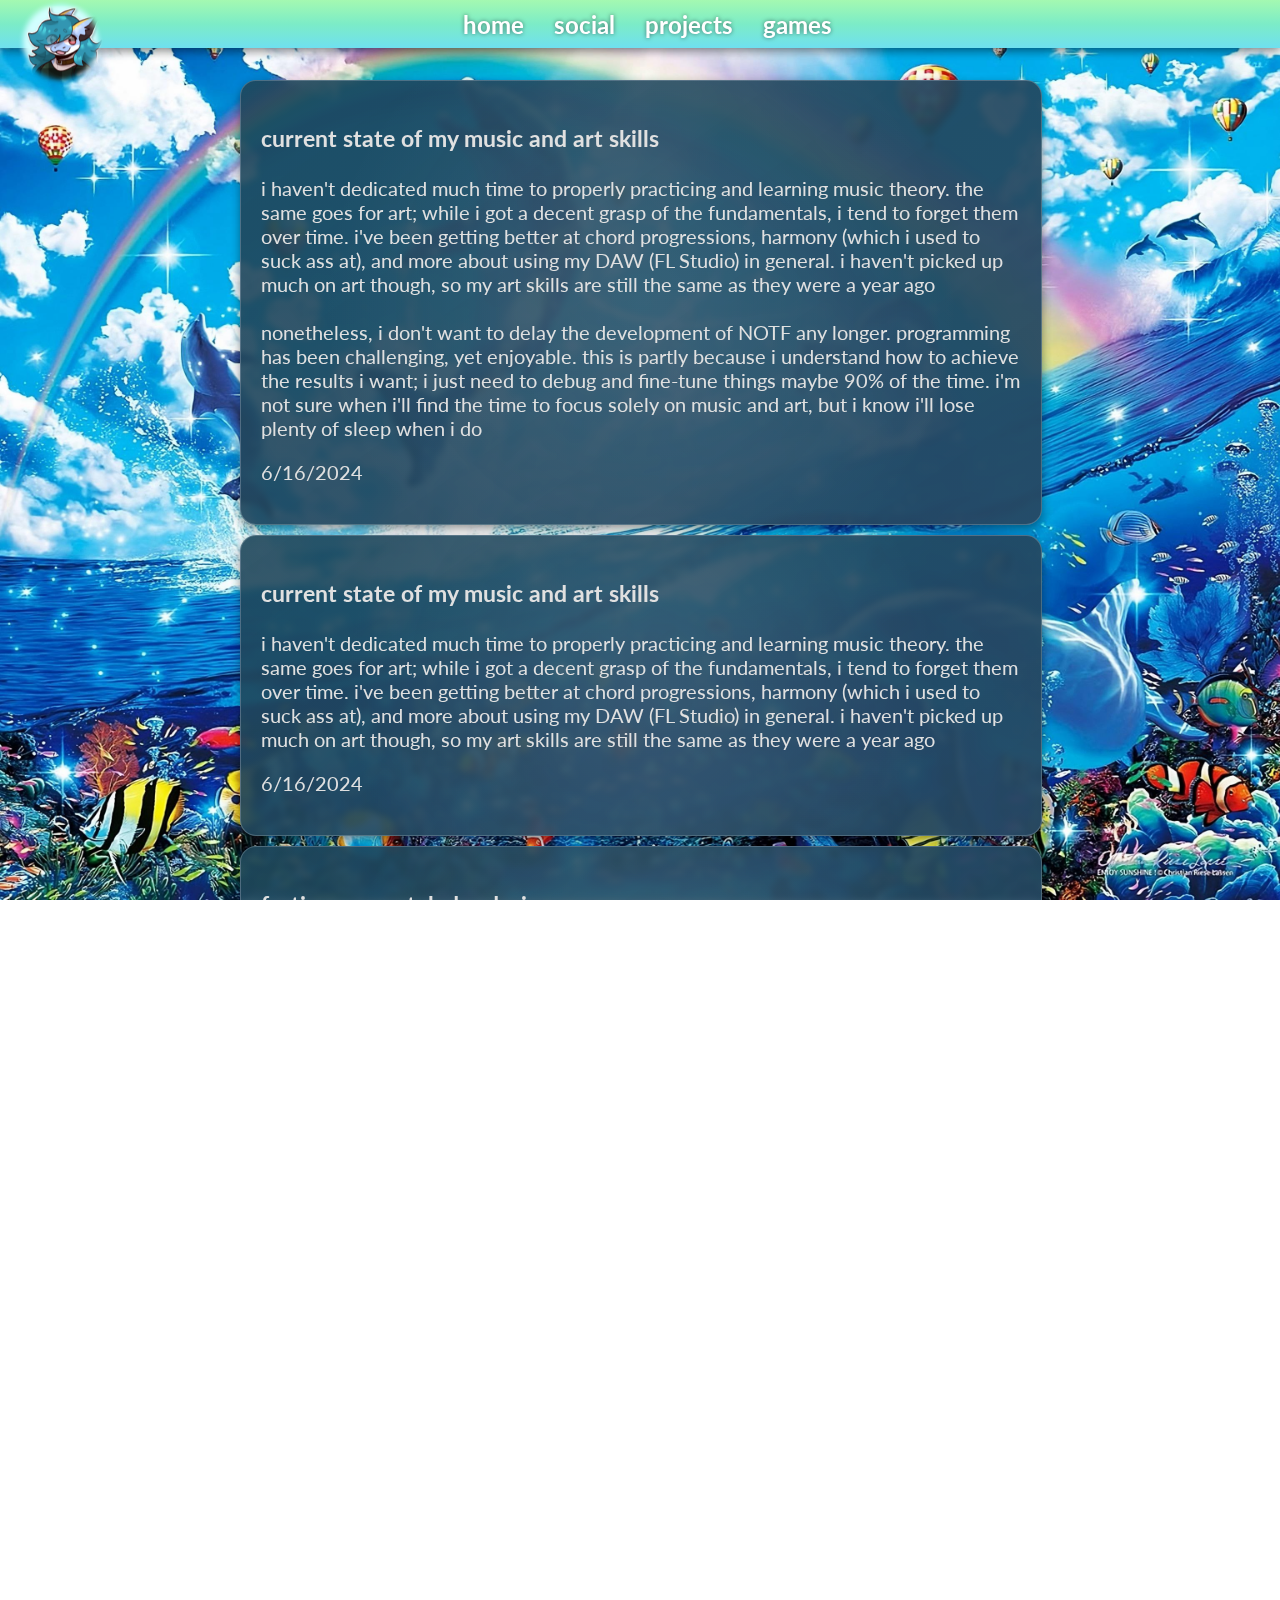
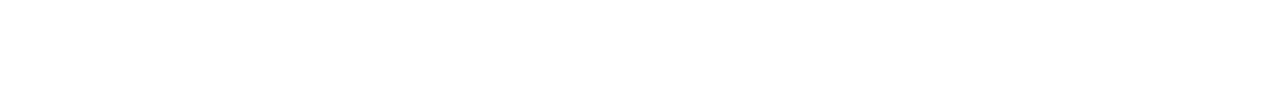
==== index.html @ 610e6c19 "frutiger aero themed update" ====
<!DOCTYPE html>
<html lang="en">
<head>
    <meta charset="UTF-8">
    <meta name="viewport" content="width=device-width, initial-scale=1.0">
    <link href="https://fonts.googleapis.com/css?family=Pacifico|Lato&display=swap" rel="stylesheet">
    <link rel="stylesheet" type="text/css" href="css/styles.css">
    <title>Blog - Dolphin Beach</title>
</head>
<body>
    <header></header>
    <div class="profile-icon">
        <img src="images/skeir_cropped.png" alt="Profile Icon">
    </div>
    <main>
        <div class="blog-posts-container">
            <div class="blog-posts">
                <!-- posts -->
                <article class="post">
                    <h3>current state of my music and art skills</h3>
                    <p>
                        i haven't dedicated much time to properly practicing and learning music theory. the same goes for art; while i got a decent grasp of the fundamentals, i tend to forget them over time. i've been getting better at chord progressions, harmony (which i used to suck ass at), and more about using my DAW (FL Studio) in general. i haven't picked up much on art though, so my art skills are still the same as they were a year ago
                    <br><br>
                        nonetheless, i don't want to delay the development of NOTF any longer. programming has been challenging, yet enjoyable. this is partly because i understand how to achieve the results i want; i just need to debug and fine-tune things maybe 90% of the time. i'm not sure when i'll find the time to focus solely on music and art, but i know i'll lose plenty of sleep when i do
                    </p>
                    <p>6/16/2024</p>
                </article>

                <article class="post">
                    <h3>current state of my music and art skills</h3>
                    <p>
                        i haven't dedicated much time to properly practicing and learning music theory. the same goes for art; while i got a decent grasp of the fundamentals, i tend to forget them over time. i've been getting better at chord progressions, harmony (which i used to suck ass at), and more about using my DAW (FL Studio) in general. i haven't picked up much on art though, so my art skills are still the same as they were a year ago
                    </p>
                    <p>6/16/2024</p>
                </article>
                
                <article class="post">
                    <h3>frutiger aero styled redesign</h3>
                    <p>
                        i absolutely adore and love the frutiger aero style, not just for nostalgia, but also because it just makes me focus on the content more. like the site theme? probably not, most people actually dislike the aero aesthetic, and that's perfectly fine. i'm actually planning on creating a small frutiger aero themed bar for VRChat. beautiful lighting included :3
                    </p>
                    <p>6/16/2024</p>
                </article>

                <article class="post">
                    <h3>youtube channel</h3>
                    <p>once most of my side projects as well as NOTF is out of the way i'll start posting a few things to youtube every now and then. this includes music, random dev blogs, helpful godot related advice, and more</p>
                    <p>6/15/2024</p>
                </article>

                <article class="post">
                    <h3>first post</h3>
                    <p>this is the first post of the entire page, i'll probably forget about it years from now :o) there isn't too much to learn here so there's no point in an about page. i'll eventually add one if i have anything interesting worth sharing</p>
                    <p>6/15/2024</p>
                </article>

            </div>
        </div>
    </main>
    <footer></footer>
    <script src="js/loadComponents.js"></script>
</body>
</html>
---- css/styles.css ----
/* General styling */
body, html {
    height: 100%;
    margin: 0;
    padding: 0;
    font-family: 'Frutiger', 'Lato', sans-serif;
    overflow-x: hidden;
    background: #000000;
    background: url('../images/site_wallpaper.jpg') no-repeat center center fixed;
    background-size: cover;
    display: flex;
    flex-direction: column;
}

body {
    display: flex;
    flex-direction: column;
}

header {
    display: flex;
    align-items: center;
    justify-content: center;
    padding: 0;
    top: 0;
    position: absolute;
    width: 100%;
    z-index: 6;
    background: linear-gradient(180deg, #a4f9b1, #7cecc7, #6fe0ef);
    box-shadow: 0 2px 10px rgba(0, 0, 0, 0.3);
    border: none;
    height: 48px;
}

a:link {
    text-decoration: none;
}

nav {
    display: flex;
    align-items: center;
    justify-content: center;
    width: 100%;
    height: 100%;
}

nav ul {
    list-style: none;
    padding: 0;
    margin: 0;
    display: flex;
    justify-content: center;
    font-size: 24px;
    z-index: 7;
    align-items: center;
}

nav ul li {
    margin: 0 15px;
}

nav ul li:last-child {
    margin-right: 0;
}

nav a {
    color: #ffffff;
    text-decoration: none;
    font-weight: bold;
    text-shadow: 0 0 4px rgba(0, 0, 0, 0.5);
}

main {
    flex: 1;
    display: flex;
    flex-direction: column;
    justify-content: flex-start;
    margin-top: 70px;
    padding: 0 20px;
    max-width: 800px;
    margin-left: auto;
    margin-right: auto;
}

/* Profile Icon */
.profile-icon {
    position: absolute;
    top: -8px;
    left: 16px;
    z-index: 7;
    width: 96px;
    height: 96px;
    display: flex;
    align-items: center;
    justify-content: center;
}

.profile-icon img {
    display: block;
    width: 100%;
    height: 100%;
    object-fit: cover;
}

/* Mobile adjustments: Hide the profile icon on small screens */
@media (max-width: 768px), (max-width: 844px) and (orientation: landscape) {
    .profile-icon {
        display: none;
    }
}

/* Social Container Styling */
.social-container {
    max-width: 1000px;
    margin: 0 auto;
    padding: 20px;
    text-align: center;
}

.social-container h2 {
    color: #a4f9b1;
    font-size: 36px;
    font-family: 'Frutiger', 'Lato', sans-serif;
    margin-bottom: 20px;
    text-shadow: 0 0 5px rgba(0, 0, 0, 0.3);
}

.social-list {
    display: grid;
    grid-template-columns: repeat(auto-fit, minmax(200px, 1fr));
    gap: 20px;
    list-style: none;
    padding: 0;
}

.social-list li {
    background: linear-gradient(145deg, rgba(30, 70, 90, 0.85), rgba(40, 80, 100, 0.85));
    border-radius: 8px;
    padding: 20px;
    text-align: center;
    transition: transform 0.2s;
    box-shadow: 0 4px 10px rgba(0, 0, 0, 0.4);
    color: #e0e0e0;
    min-height: 100px;
    display: flex;
    flex-direction: column;
    justify-content: center;
}

.social-list li:hover {
    transform: scale(1.05);
}

.social-list a {
    color: #e0e0e0;
    text-decoration: none;
    font-size: 20px;
    display: block;
}

.social-list a:hover {
    color: #0077b6;
}

.social-list i, .social-list img.custom-icon {
    font-size: 36px;
    margin-bottom: 10px;
    color: #0077b6;
}

.social-list span {
    display: block;
    margin-top: 5px;
    font-size: 16px;
    color: #e0e0e0;
}

.social-list .fa-brands,
.social-list svg {
    width: 36px;
    height: 36px;
    margin-bottom: 10px;
}

.social-list .bluesky-icon path {
    fill: #0077b6;
}

/* Blog Posts Container Styling */
.blog-posts-container {
    width: 100%;
    max-width: 800px;
    margin: 0 auto;
    padding-bottom: 20px;
}

.post {
    background: linear-gradient(145deg, rgba(30, 70, 90, 0.9), rgba(38, 72, 99, 0.95));
    color: #e0e0e0;
    margin: 10px auto;
    padding: 20px;
    border-radius: 16px;
    box-shadow: 0 4px 10px rgba(0, 0, 0, 0.4);
    font-size: 20px;
    width: calc(100% - 40px);
    max-width: 800px;
    position: relative;
    overflow: hidden;
    backdrop-filter: blur(3px);
    border: 1px solid rgba(255, 255, 255, 0.2);
}

.post::before {
    content: '';
    position: absolute;
    top: 0;
    left: 0;
    right: 0;
    bottom: 0;
    background: radial-gradient(circle, rgba(255, 255, 255, 0.1) 0%, rgba(255, 255, 255, 0) 70%);
    z-index: 0;
    pointer-events: none;
}

.post > * {
    position: relative;
    z-index: 1;
}

.blog-posts-container::-webkit-scrollbar {
    display: none;
}

.blog-posts-container {
    -ms-overflow-style: none;
    scrollbar-width: none;
}

.footer-nav {
    display: flex;
    justify-content: center;
    z-index: 5;
    margin-bottom: 10px;
}

.footer-nav a {
    color: white;
    text-decoration: none;
    font-size: 1.5em;
    margin: 0 10px;
}

/* Projects Container Styling */
.projects-container {
    max-width: 1000px;
    margin: 0 auto;
    padding: 20px;
    text-align: center;
}

.projects-container h2 {
    color: #a4f9b1;
    font-size: 36px;
    font-family: 'Frutiger', 'Lato', sans-serif;
    margin-bottom: 20px;
    text-shadow: 0 0 5px rgba(0, 0, 0, 0.3);
}

.projects-list {
    display: grid;
    grid-template-columns: repeat(auto-fit, minmax(300px, 1fr));
    gap: 20px;
    list-style: none;
    padding: 0;
    max-width: 800px;
    margin: 0 auto;
}

.project-card {
    background: linear-gradient(145deg, rgba(30, 70, 90, 0.85), rgba(40, 80, 100, 0.85));
    border-radius: 8px;
    padding: 20px;
    text-align: center;
    transition: transform 0.2s;
    box-shadow: 0 4px 10px rgba(0, 0, 0, 0.4);
    color: #e0e0e0;
    min-height: 150px;
    display: flex;
    flex-direction: column;
    justify-content: center;
}

.project-title, .project-description {
    display: block;
    margin: 0;
}

.project-title {
    font-size: 24px;
    font-weight: bold;
    margin-bottom: 10px;
    color: inherit;
}

.project-description {
    font-size: 16px;
    color: inherit;
}

.project-card a:hover .project-title,
.project-card a:hover .project-description {
    color: #0077b6;
}

.project-card:hover {
    transform: scale(1.05);
}

/* Games Container Styling */
.games-container {
    max-width: 1000px;
    margin: 0 auto;
    padding: 20px;
    text-align: center;
}

.games-container h2 {
    color: #a4f9b1;
    font-size: 36px;
    font-family: 'Frutiger', 'Lato', sans-serif;
    margin-bottom: 20px;
    text-shadow: 0 0 5px rgba(0, 0, 0, 0.3);
}

.games-list {
    display: grid;
    grid-template-columns: repeat(auto-fit, minmax(300px, 1fr));
    gap: 20px;
    list-style: none;
    padding: 0;
    max-width: 800px;
    margin: 0 auto;
}

.game-card {
    background: linear-gradient(145deg, rgba(30, 70, 90, 0.85), rgba(40, 80, 100, 0.85));
    border-radius: 8px;
    padding: 20px;
    text-align: center;
    transition: transform 0.2s;
    box-shadow: 0 4px 10px rgba(0, 0, 0, 0.4);
    color: #e0e0e0;
    display: flex;
    flex-direction: column;
    justify-content: center;
}

.game-card iframe {
    margin-bottom: 10px;
    border: none;
    border-radius: 8px;
    background: none;
}

.game-card h3 {
    margin: 0 0 10px;
}

.game-card p {
    margin: 0;
}

.game-card:hover {
    transform: scale(1.05);
}

/* Mobile adjustments */
@media (max-width: 768px) {
    nav ul {
        justify-content: center;
        font-size: 5vw;
    }

    nav ul li {
        margin: 0 10px;
    }

    main {
        margin-top: 70px;
    }

    .post {
        width: calc(100% - 40px);
        font-size: 18px;
        padding: 15px;
    }

    .social-container h2,
    .projects-container h2,
    .games-container h2 {
        font-size: 24px;
    }

    .social-list,
    .projects-list,
    .games-list {
        grid-template-columns: 1fr;
    }
}

@media (max-width: 400px) {
    nav ul {
        font-size: 18px;
    }

    .post {
        width: calc(100% - 40px);
    }

    .social-list,
    .projects-list,
    .games-list {
        grid-template-columns: 1fr;
    }
}

/* Landscape mobile adjustments */
@media (max-width: 844px) and (max-height: 400px),
       (max-width: 844px) and (orientation: landscape) {
    nav ul {
        justify-content: center;
        font-size: 4vw;
    }

    nav {
        top: 0;
    }

    main {
        margin-top: 60px;
    }

    .footer-nav {
        position: absolute;
        bottom: 10px;
        width: 100%;
    }

    body, html {
        background-size: 120%;
        background-position: center 20%;
    }
}

@media (min-width: 1024px) {
    nav ul {
        font-size: 24px;
    }

    main {
        margin-top: 70px;
    }

    .post {
        max-width: 800px;
    }

    body, html {
        background-size: cover;
        background-position: center 20%;
    }
}
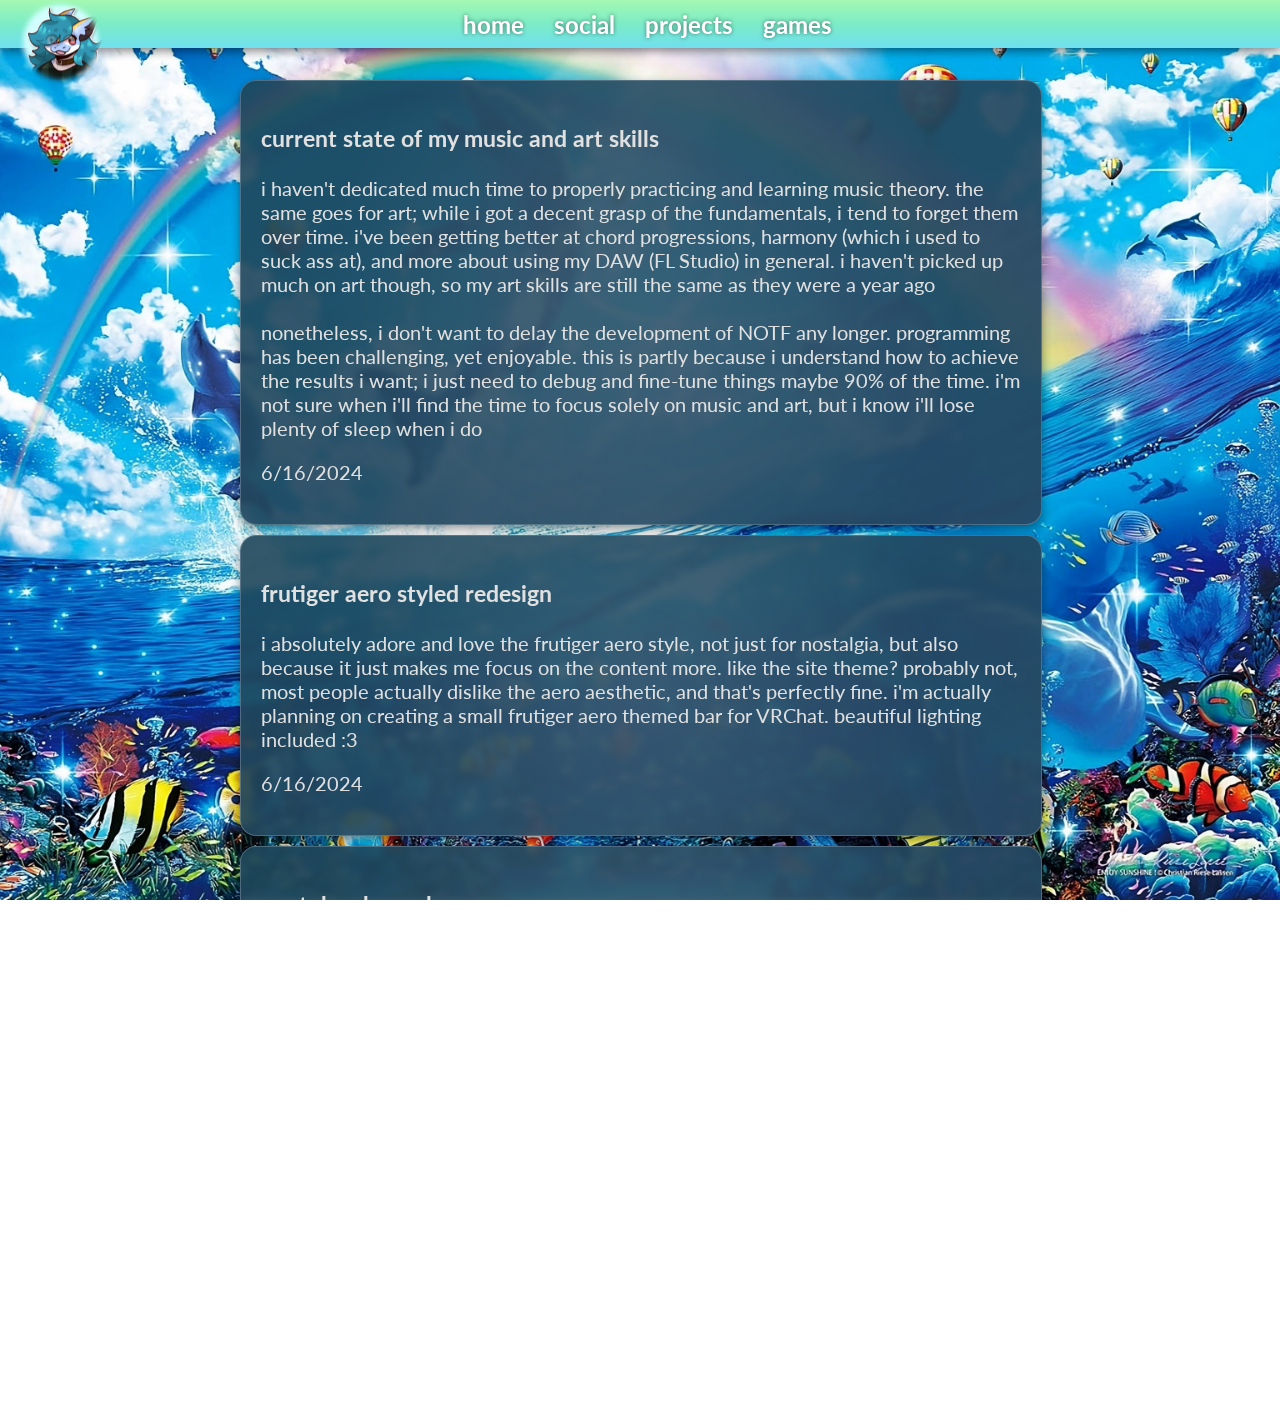
==== commit f4b3b1e4: "remove duplicates" ====
--- a/index.html
+++ b/index.html
@@ -22,14 +22,6 @@
                         i haven't dedicated much time to properly practicing and learning music theory. the same goes for art; while i got a decent grasp of the fundamentals, i tend to forget them over time. i've been getting better at chord progressions, harmony (which i used to suck ass at), and more about using my DAW (FL Studio) in general. i haven't picked up much on art though, so my art skills are still the same as they were a year ago
                     <br><br>
                         nonetheless, i don't want to delay the development of NOTF any longer. programming has been challenging, yet enjoyable. this is partly because i understand how to achieve the results i want; i just need to debug and fine-tune things maybe 90% of the time. i'm not sure when i'll find the time to focus solely on music and art, but i know i'll lose plenty of sleep when i do
-                    </p>
-                    <p>6/16/2024</p>
-                </article>
-
-                <article class="post">
-                    <h3>current state of my music and art skills</h3>
-                    <p>
-                        i haven't dedicated much time to properly practicing and learning music theory. the same goes for art; while i got a decent grasp of the fundamentals, i tend to forget them over time. i've been getting better at chord progressions, harmony (which i used to suck ass at), and more about using my DAW (FL Studio) in general. i haven't picked up much on art though, so my art skills are still the same as they were a year ago
                     </p>
                     <p>6/16/2024</p>
                 </article>
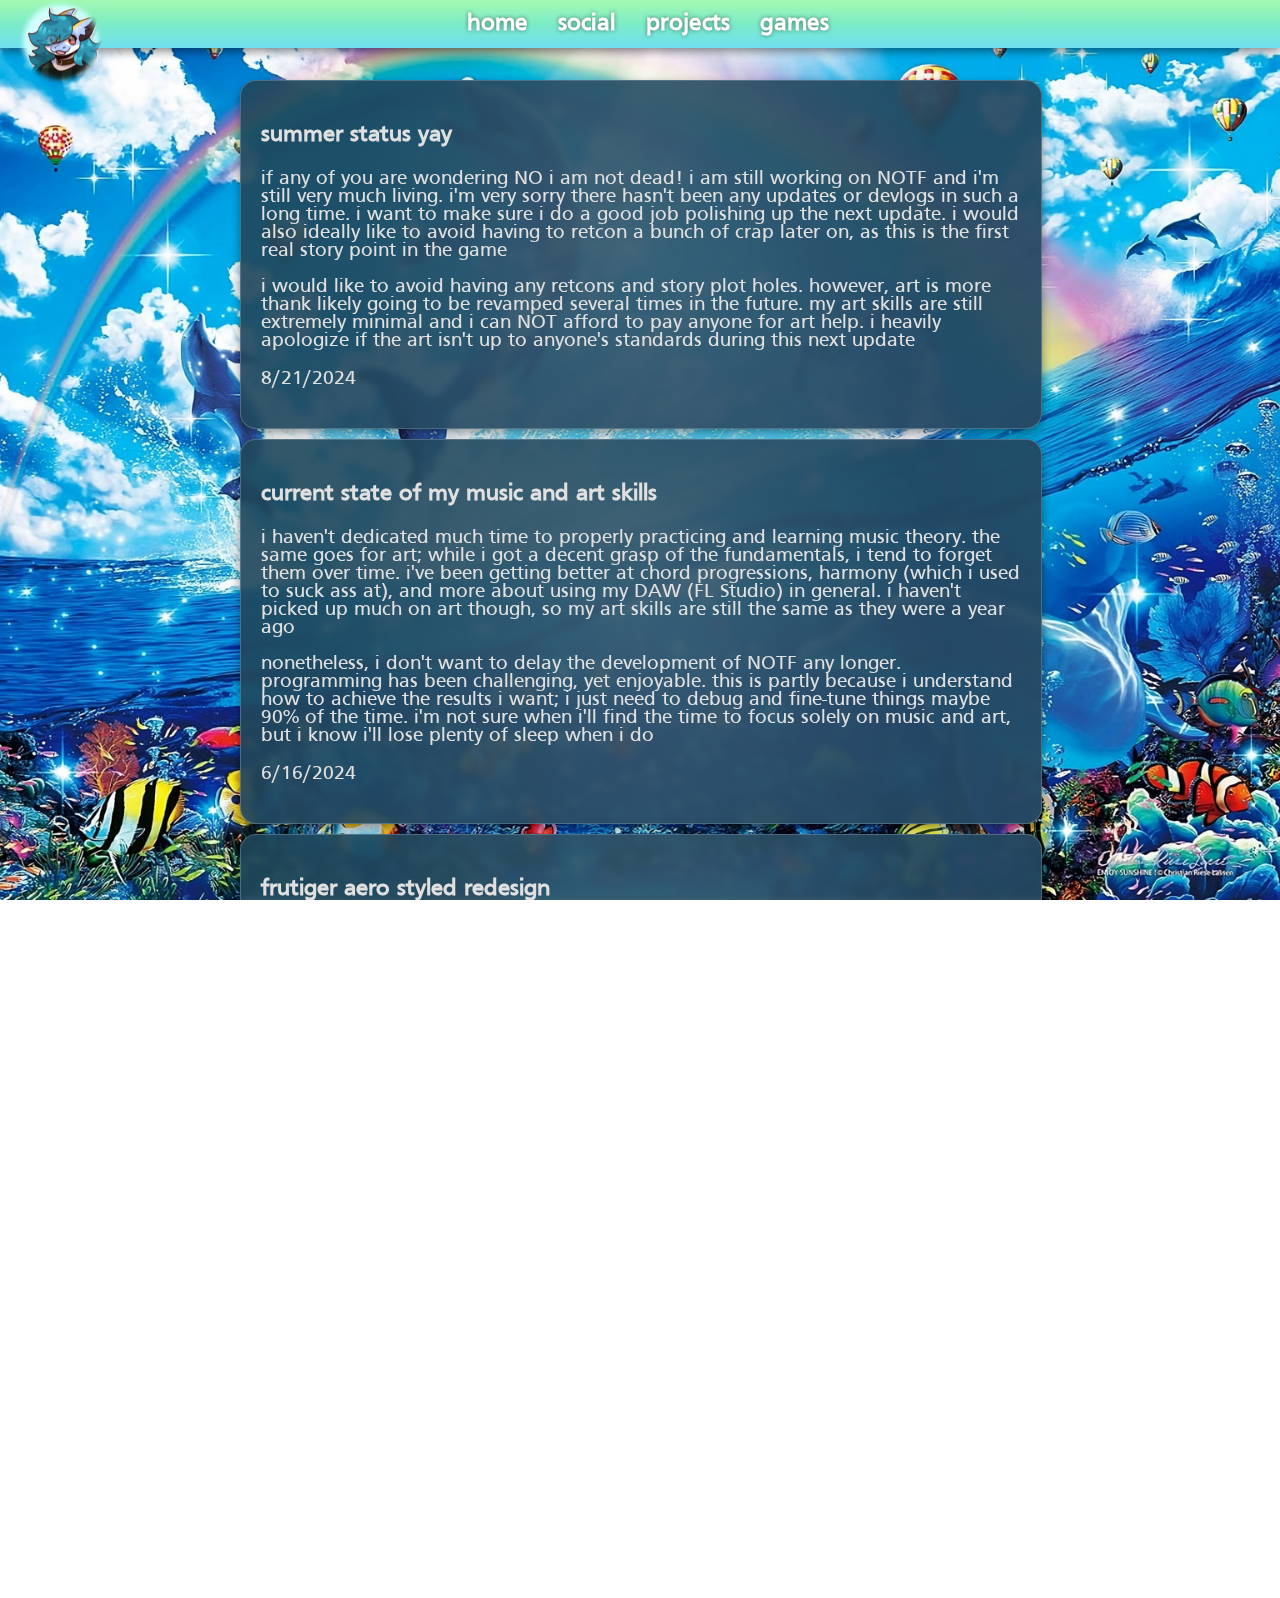
==== commit 9e852578: "new august update" ====
--- a/index.html
+++ b/index.html
@@ -16,6 +16,15 @@
         <div class="blog-posts-container">
             <div class="blog-posts">
                 <!-- posts -->
+                <article class="post">
+                    <h3>summer status yay</h3>
+                    <p>
+                        if any of you are wondering NO i am not dead! i am still working on NOTF and i'm still very much living. i'm very sorry there hasn't been any updates or devlogs in such a long time. i want to make sure i do a good job polishing up the next update. i would also ideally like to avoid having to retcon a bunch of crap later on, as this is the first real story point in the game
+                    <br><br>
+                        i would like to avoid having any retcons and story plot holes. however, art is more thank likely going to be revamped several times in the future. my art skills are still extremely minimal and i can NOT afford to pay anyone for art help. i heavily apologize if the art isn't up to anyone's standards during this next update
+                    </p>
+                    <p>8/21/2024</p>
+                </article>
                 <article class="post">
                     <h3>current state of my music and art skills</h3>
                     <p>
--- a/css/styles.css
+++ b/css/styles.css
@@ -1,9 +1,16 @@
 /* General styling */
+@font-face {
+    font-family: 'Frutiger';
+    src: url('../fonts/Frutiger.ttf') format('truetype');
+    font-weight: normal;
+    font-style: normal;
+}
+
 body, html {
     height: 100%;
     margin: 0;
     padding: 0;
-    font-family: 'Frutiger', 'Lato', sans-serif;
+    font-family: 'Frutiger', sans-serif;
     overflow-x: hidden;
     background: #000000;
     background: url('../images/site_wallpaper.jpg') no-repeat center center fixed;
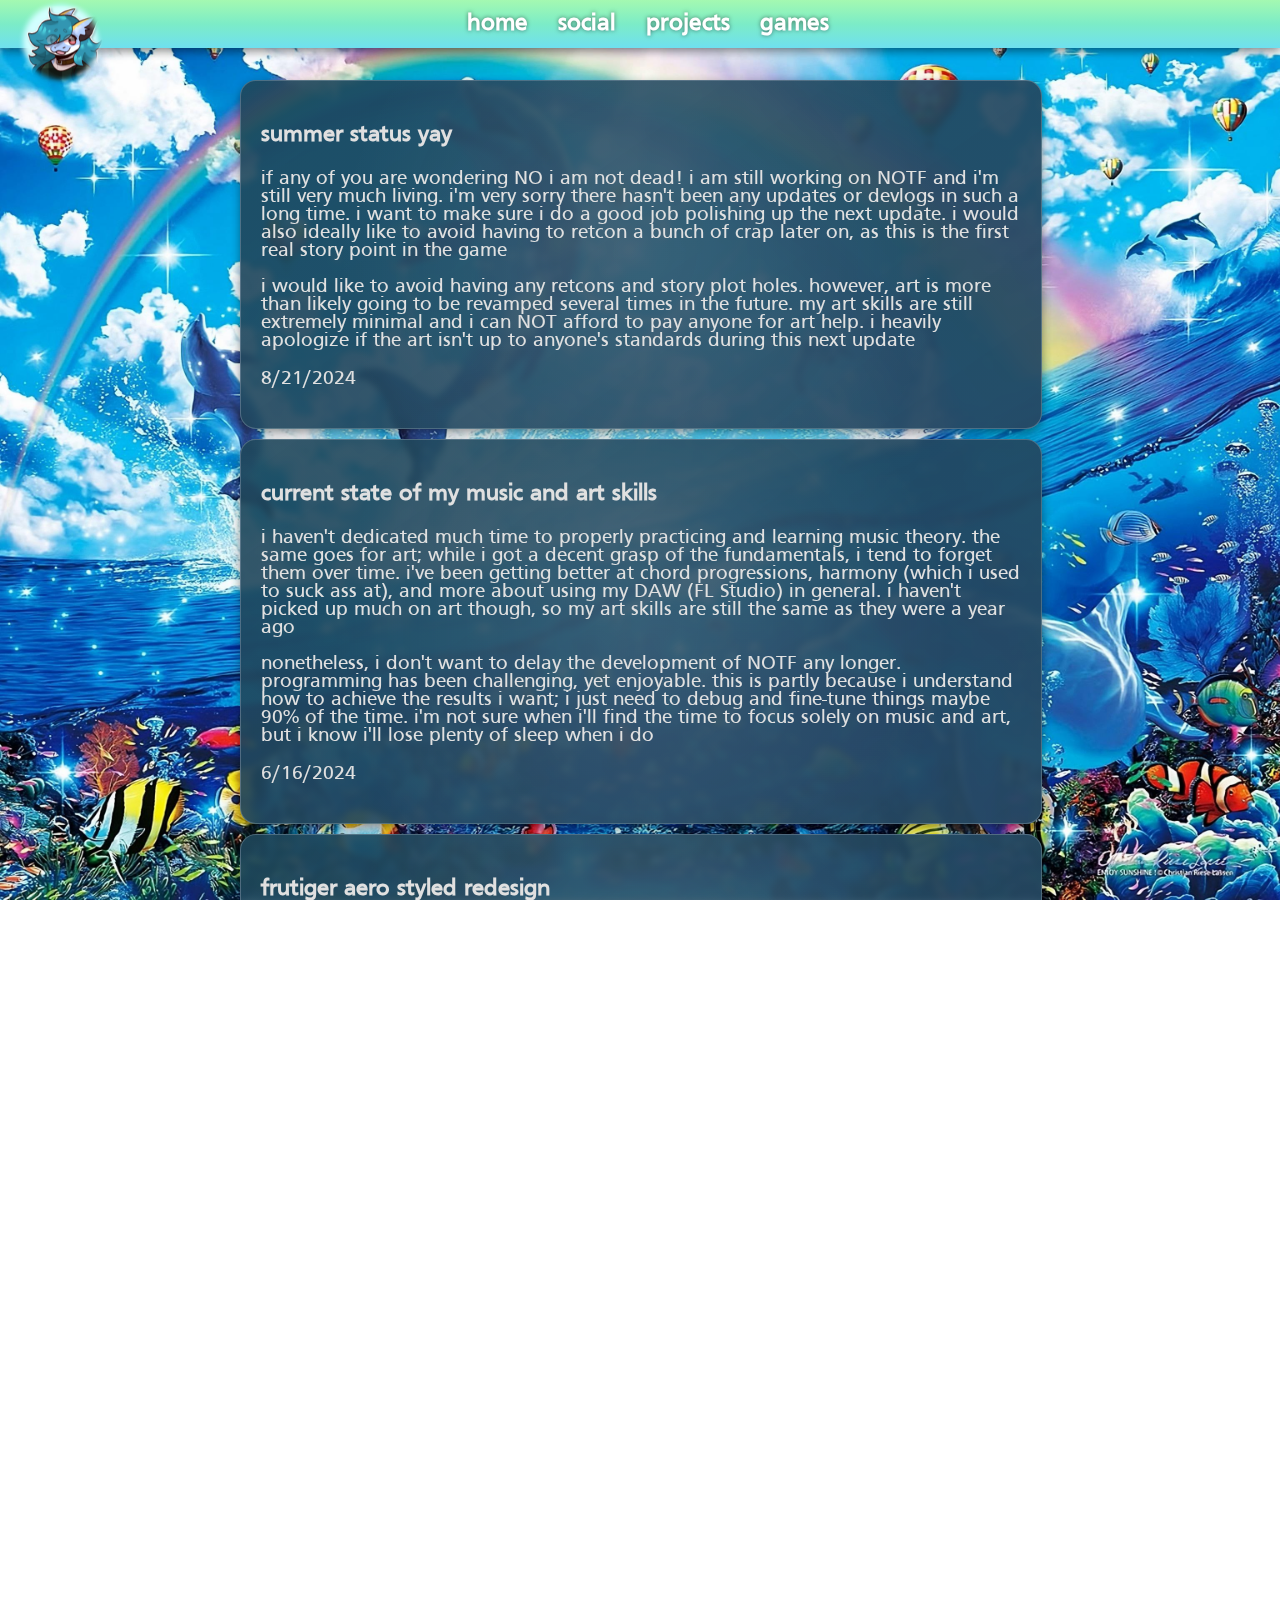
==== commit f3cb6e11: "Update index.html" ====
--- a/index.html
+++ b/index.html
@@ -21,7 +21,7 @@
                     <p>
                         if any of you are wondering NO i am not dead! i am still working on NOTF and i'm still very much living. i'm very sorry there hasn't been any updates or devlogs in such a long time. i want to make sure i do a good job polishing up the next update. i would also ideally like to avoid having to retcon a bunch of crap later on, as this is the first real story point in the game
                     <br><br>
-                        i would like to avoid having any retcons and story plot holes. however, art is more thank likely going to be revamped several times in the future. my art skills are still extremely minimal and i can NOT afford to pay anyone for art help. i heavily apologize if the art isn't up to anyone's standards during this next update
+                        i would like to avoid having any retcons and story plot holes. however, art is more than likely going to be revamped several times in the future. my art skills are still extremely minimal and i can NOT afford to pay anyone for art help. i heavily apologize if the art isn't up to anyone's standards during this next update
                     </p>
                     <p>8/21/2024</p>
                 </article>
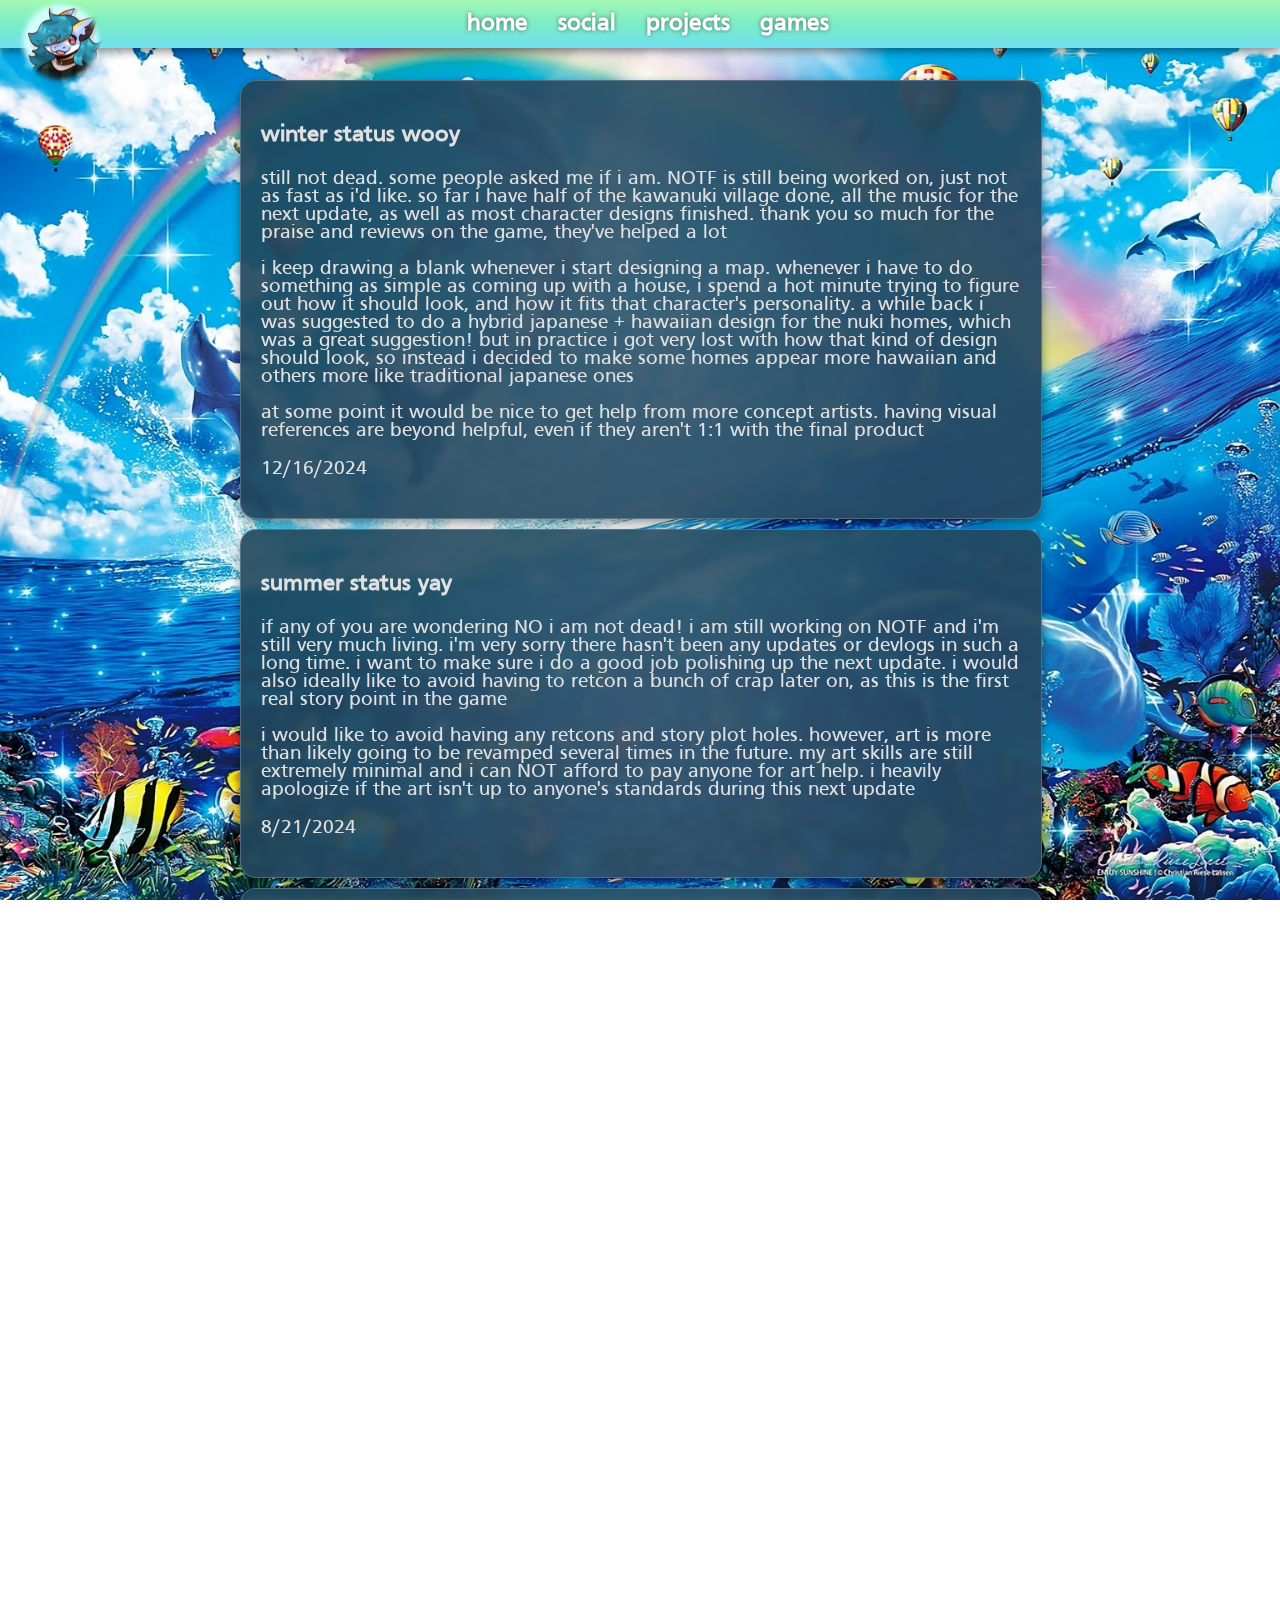
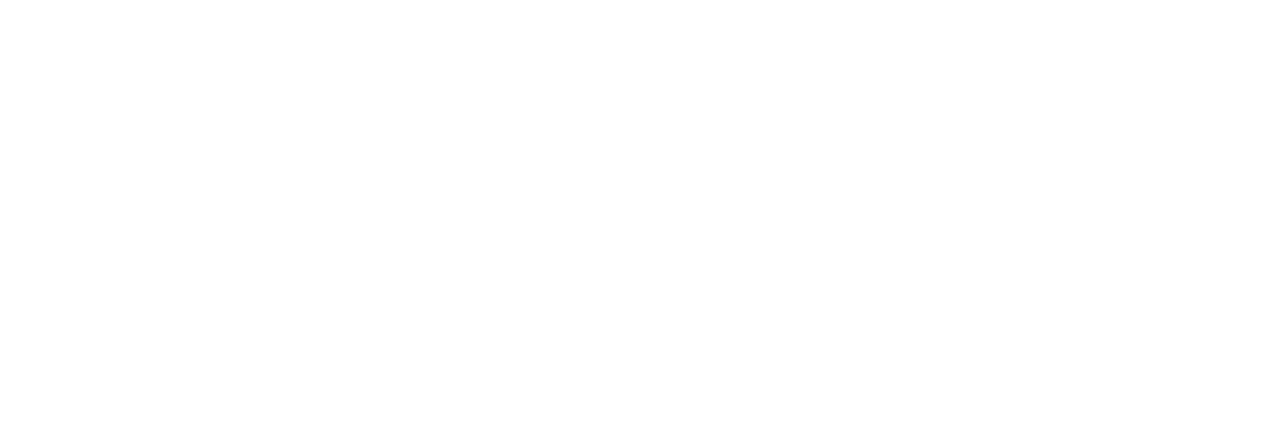
==== commit 503091b1: "Update index.html" ====
--- a/index.html
+++ b/index.html
@@ -16,6 +16,17 @@
         <div class="blog-posts-container">
             <div class="blog-posts">
                 <!-- posts -->
+                <article class="post">
+                    <h3>winter status wooy</h3>
+                    <p>
+                        still not dead. some people asked me if i am. NOTF is still being worked on, just not as fast as i'd like. so far i have half of the kawanuki village done, all the music for the next update, as well as most character designs finished. thank you so much for the praise and reviews on the game, they've helped a lot
+                    <br><br>
+                        i keep drawing a blank whenever i start designing a map. whenever i have to do something as simple as coming up with a house, i spend a hot minute trying to figure out how it should look, and how it fits that character's personality. a while back i was suggested to do a hybrid japanese + hawaiian design for the nuki homes, which was a great suggestion! but in practice i got very lost with how that kind of design should look, so instead i decided to make some homes appear more hawaiian and others more like traditional japanese ones
+                    <br><br>
+                        at some point it would be nice to get help from more concept artists. having visual references are beyond helpful, even if they aren't 1:1 with the final product
+                    </p>
+                    <p>12/16/2024</p>
+                </article>
                 <article class="post">
                     <h3>summer status yay</h3>
                     <p>
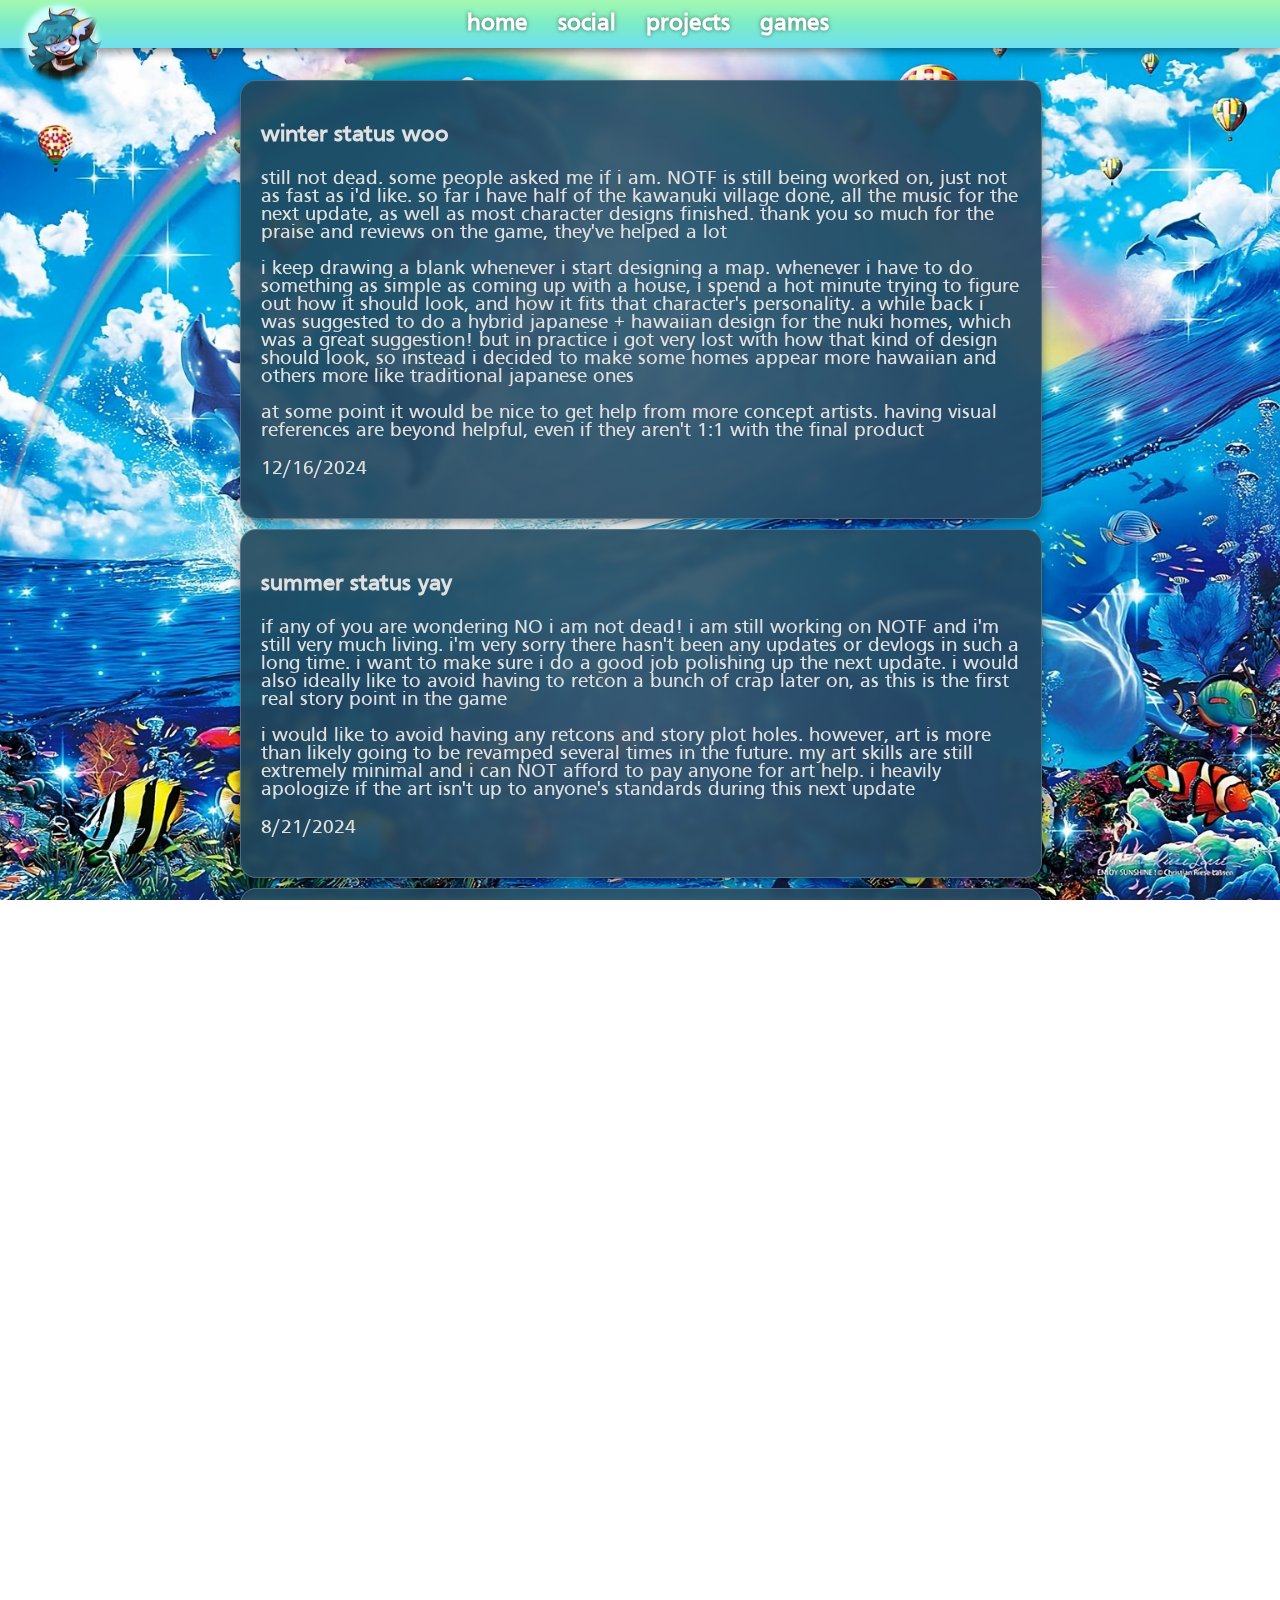
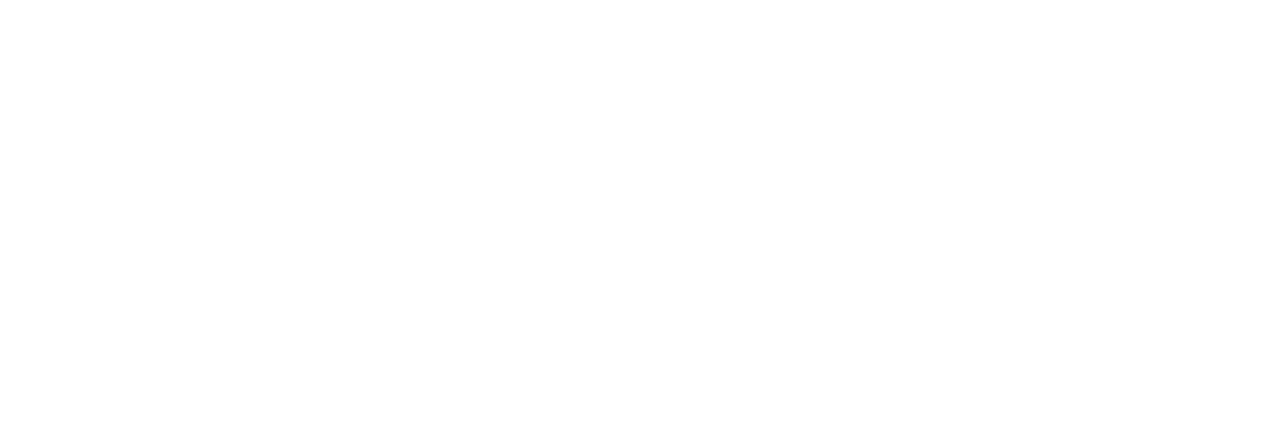
==== commit 1e233c4e: "Update index.html" ====
--- a/index.html
+++ b/index.html
@@ -17,7 +17,7 @@
             <div class="blog-posts">
                 <!-- posts -->
                 <article class="post">
-                    <h3>winter status wooy</h3>
+                    <h3>winter status woo</h3>
                     <p>
                         still not dead. some people asked me if i am. NOTF is still being worked on, just not as fast as i'd like. so far i have half of the kawanuki village done, all the music for the next update, as well as most character designs finished. thank you so much for the praise and reviews on the game, they've helped a lot
                     <br><br>
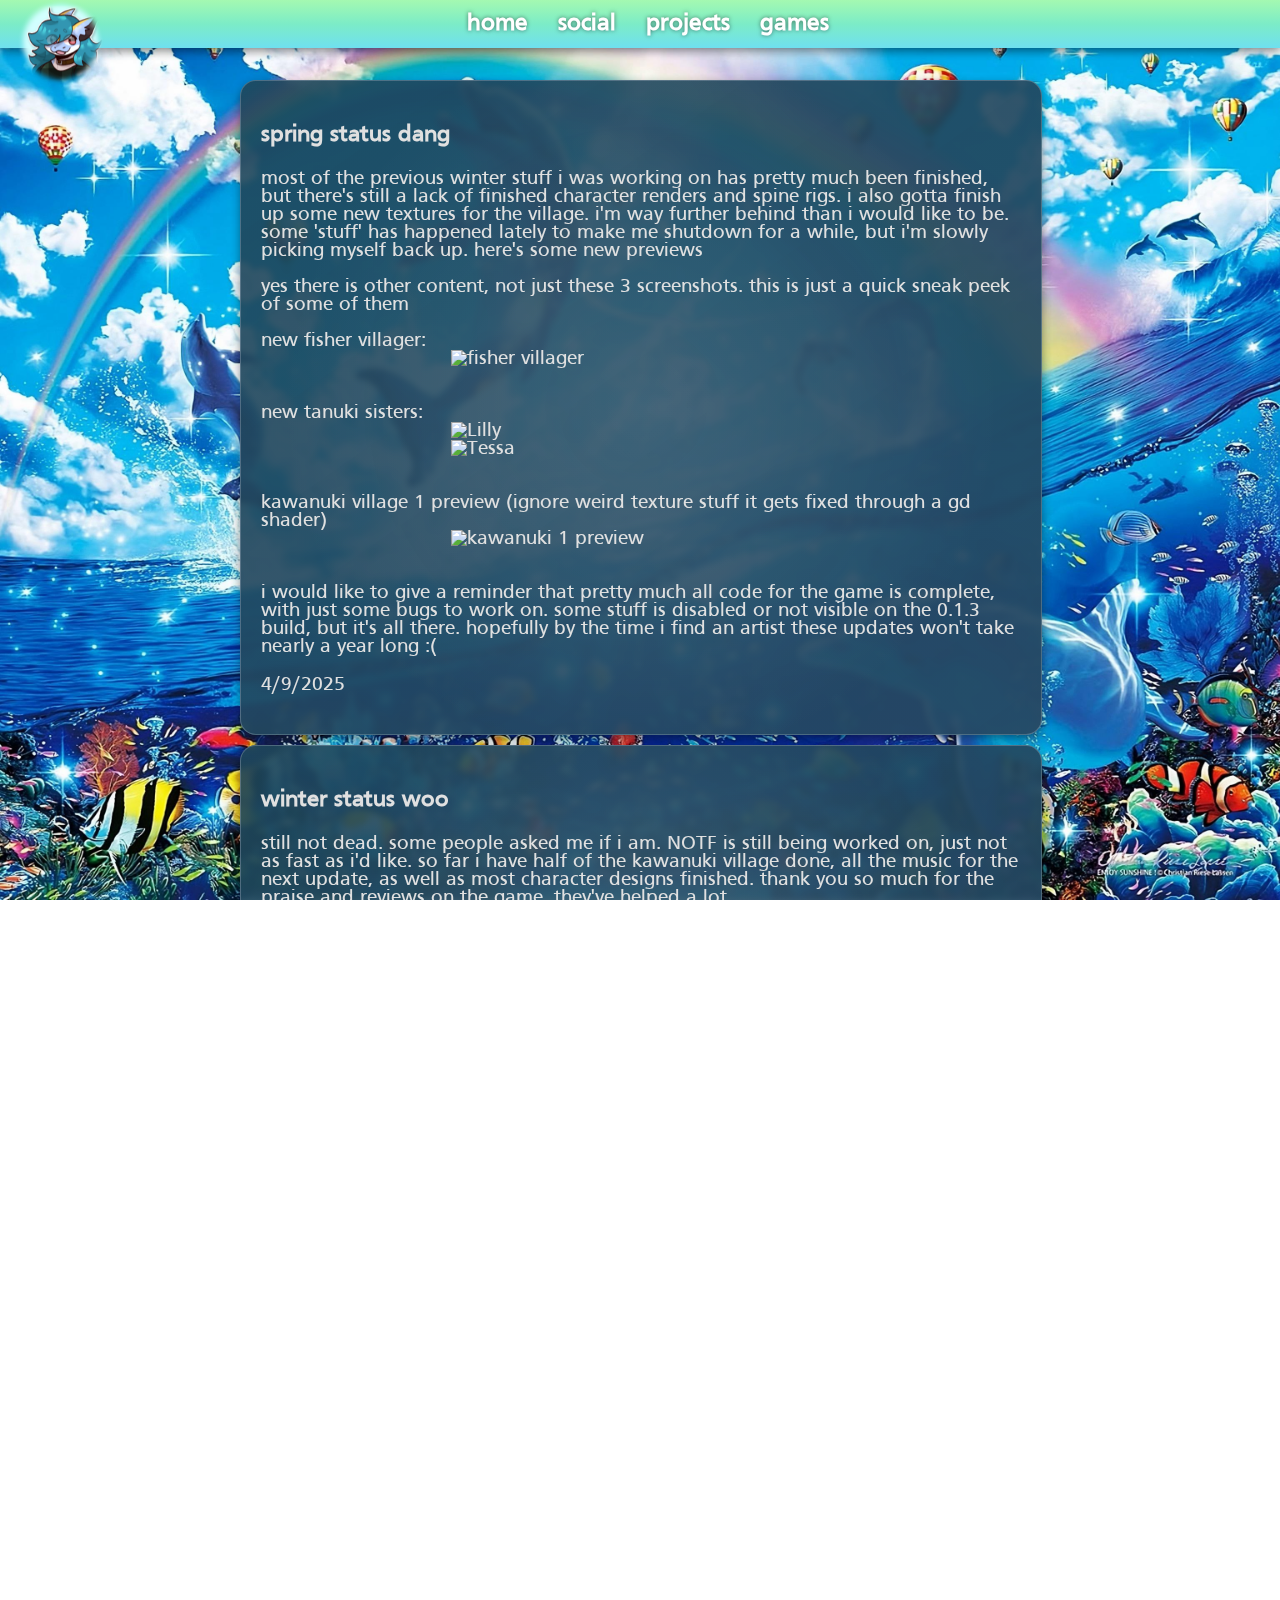
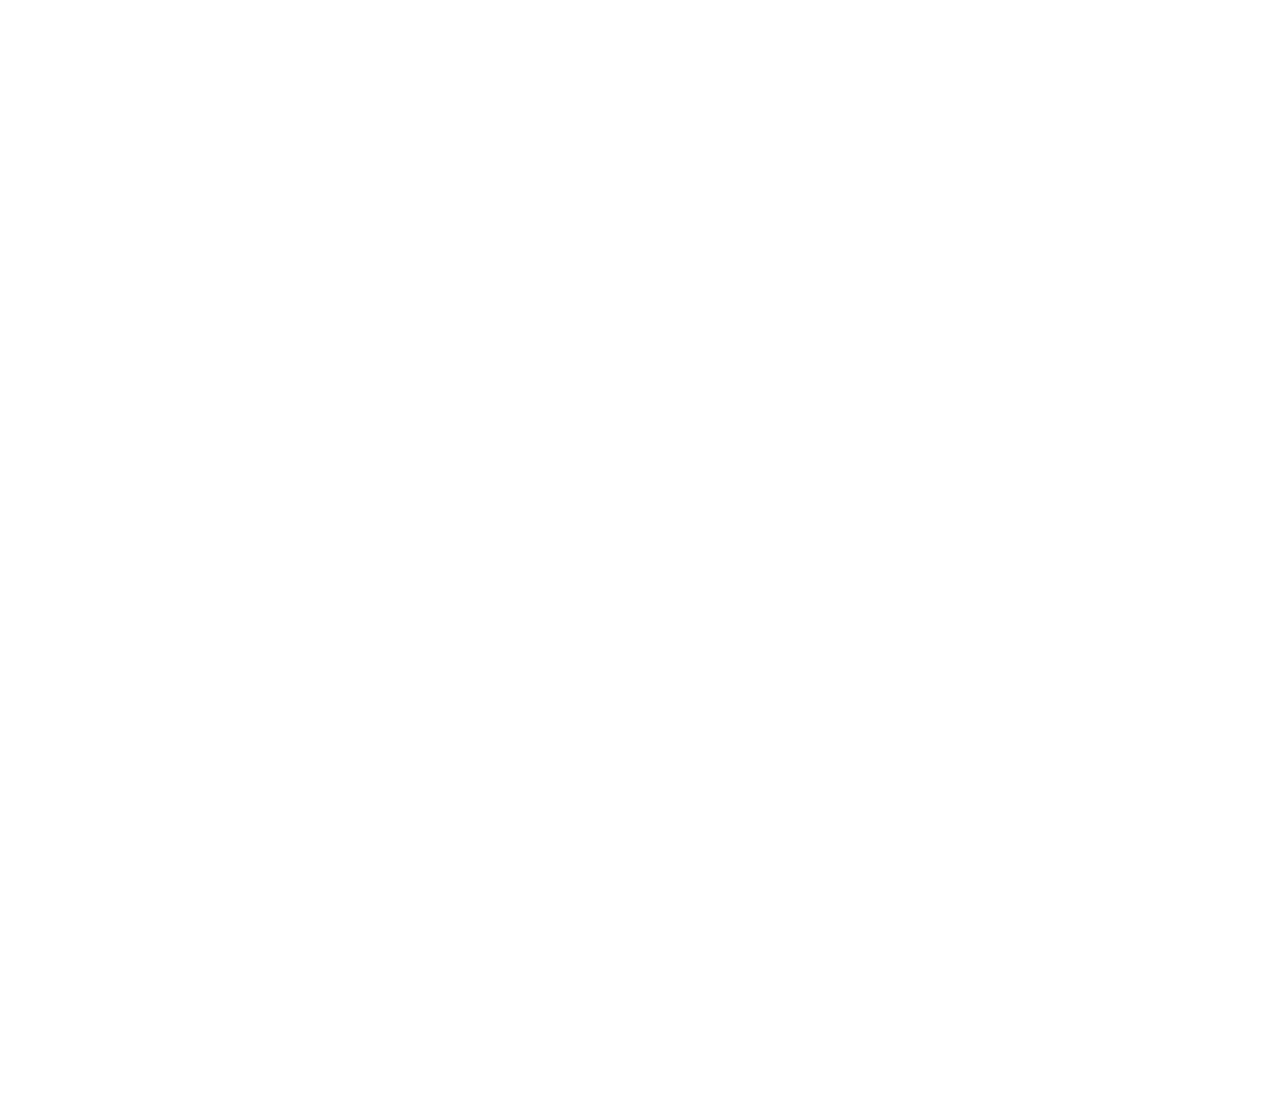
==== commit 875c4779: "spring update 2025" ====
--- a/index.html
+++ b/index.html
@@ -16,6 +16,27 @@
         <div class="blog-posts-container">
             <div class="blog-posts">
                 <!-- posts -->
+                <article class="post">
+                    <h3>spring status dang</h3>
+                    <p>
+                        most of the previous winter stuff i was working on has pretty much been finished, but there's still a lack of finished character renders and spine rigs. i also gotta finish up some new textures for the village. i'm way further behind than i would like to be. some 'stuff' has happened lately to make me shutdown for a while, but i'm slowly picking myself back up. here's some new previews
+                    <br><br>
+                        yes there is other content, not just these 3 screenshots. this is just a quick sneak peek of some of them
+                    <br><br>
+                        new fisher villager:
+                        <img src="Images/new_fisher_villager.png" alt="fisher villager"/>
+                    <br><br>
+                        new tanuki sisters:
+                        <img src="Images/Lilly.png" alt="Lilly"/>
+                        <img src="Images/Tessa.png" alt="Tessa"/>
+                    <br><br>
+                        kawanuki village 1 preview (ignore weird texture stuff it gets fixed through a gd shader)
+                    <img src="Images/kawanuki1_preview.png" alt="kawanuki 1 preview"/>
+                    <br><br>
+                        i would like to give a reminder that pretty much all code for the game is complete, with just some bugs to work on. some stuff is disabled or not visible on the 0.1.3 build, but it's all there. hopefully by the time i find an artist these updates won't take nearly a year long :(
+                    </p>
+                    <p>4/9/2025</p>
+                </article>
                 <article class="post">
                     <h3>winter status woo</h3>
                     <p>
--- a/css/styles.css
+++ b/css/styles.css
@@ -234,6 +234,13 @@
     z-index: 1;
 }
 
+.post img {
+    display: block;
+    margin: 0 auto;
+    max-width: 50%;
+    height: auto;
+}
+
 .blog-posts-container::-webkit-scrollbar {
     display: none;
 }
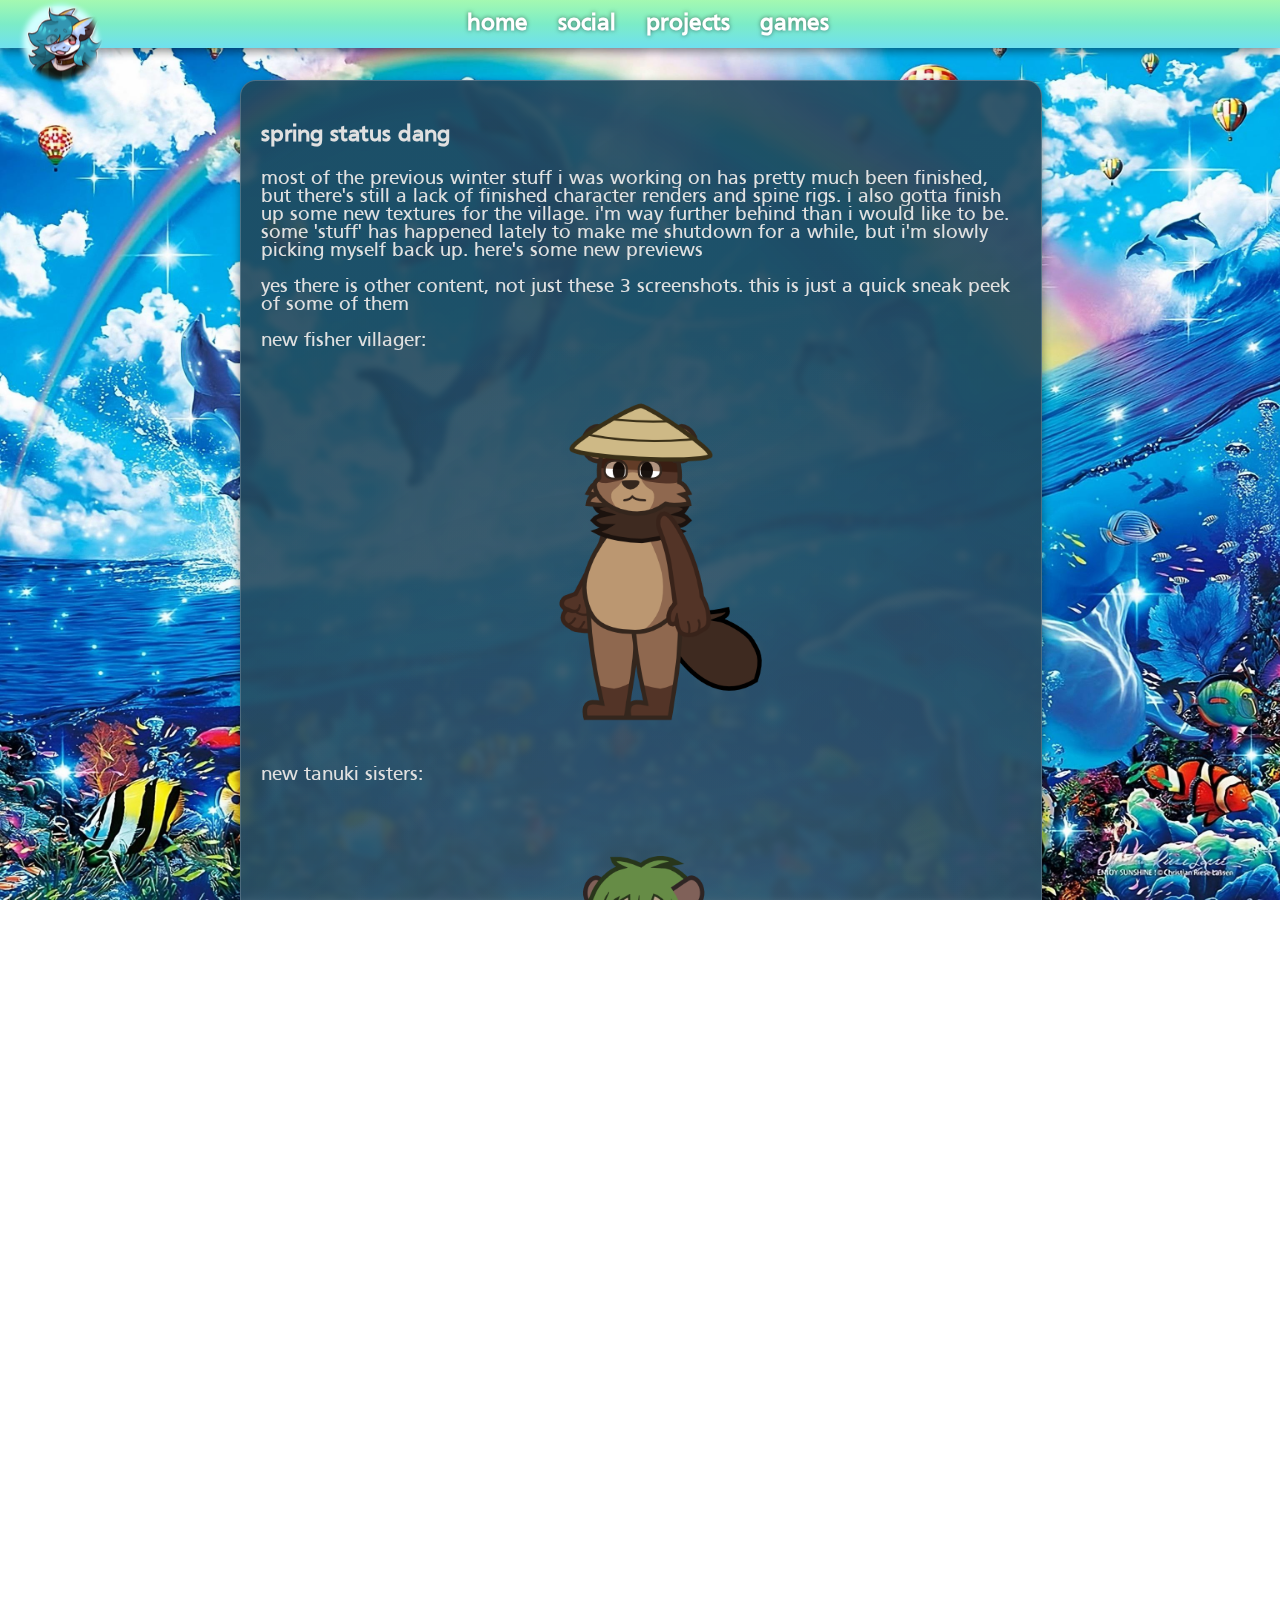
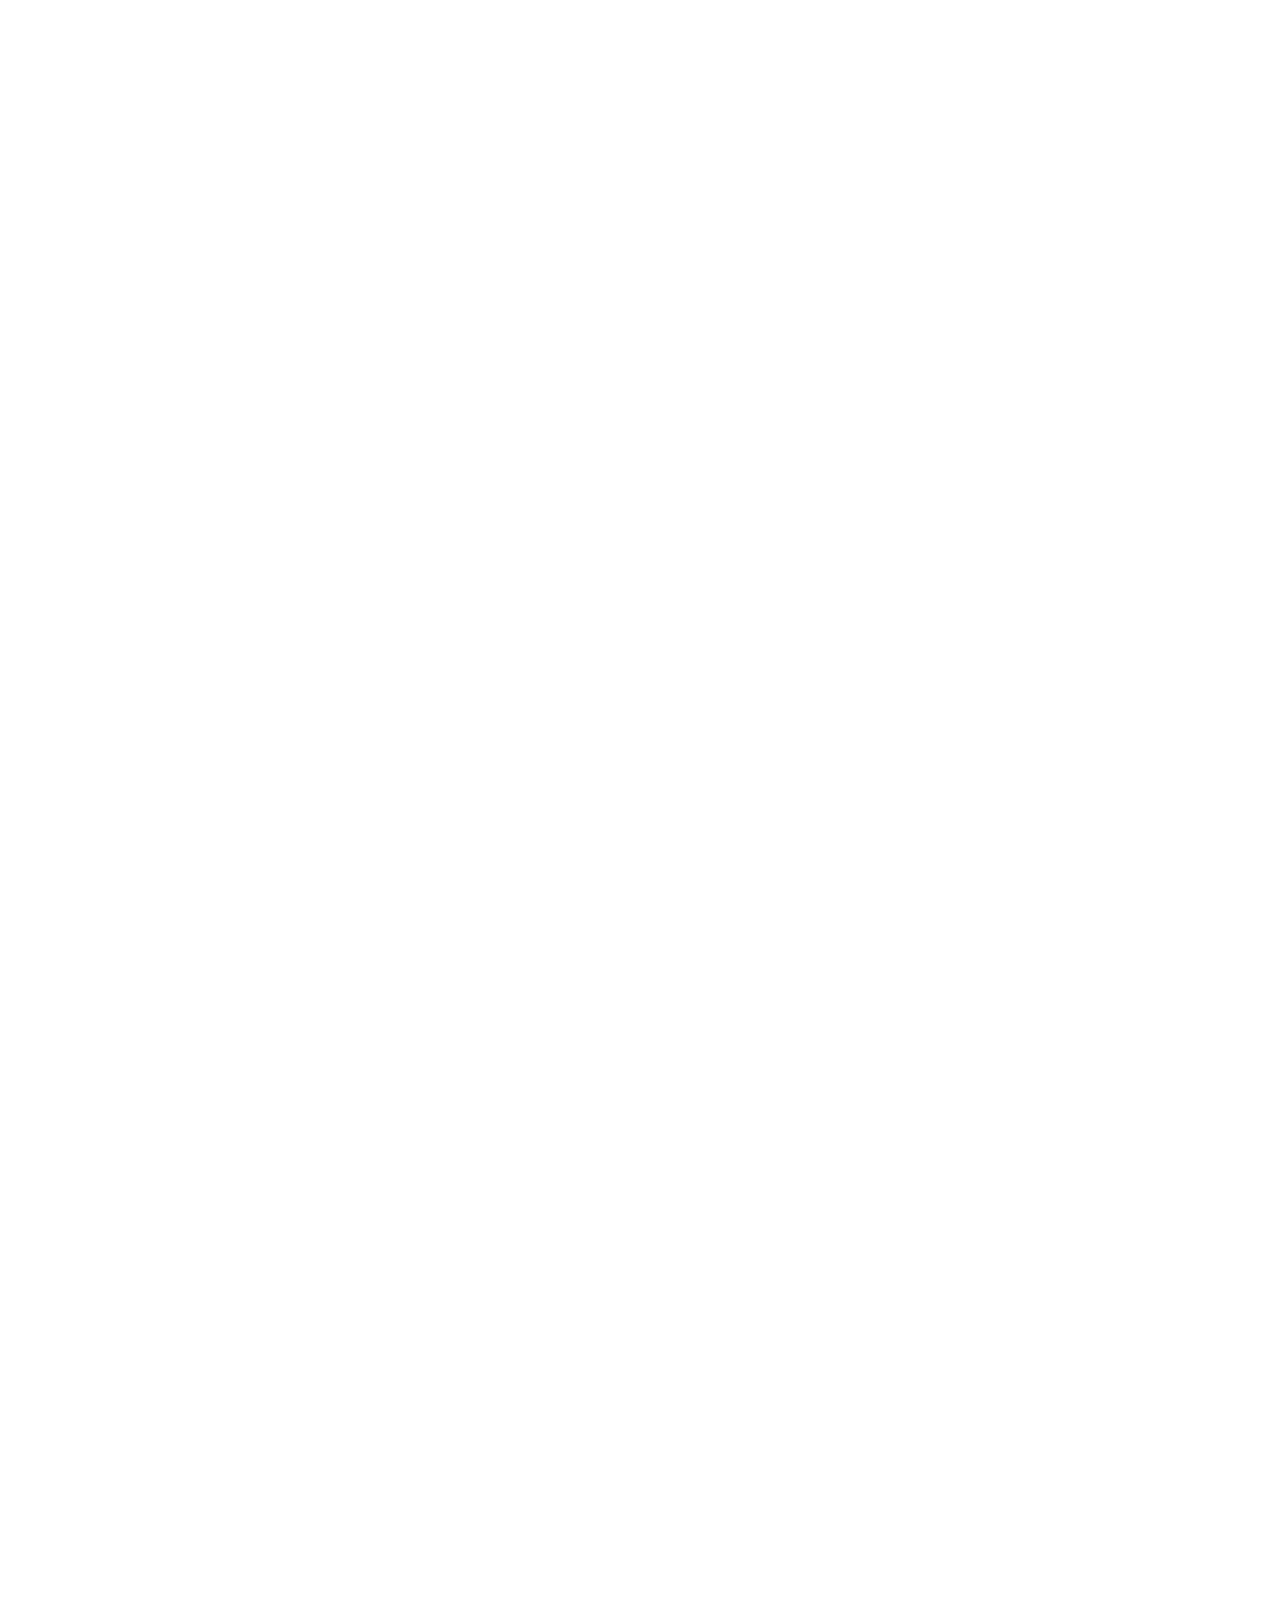
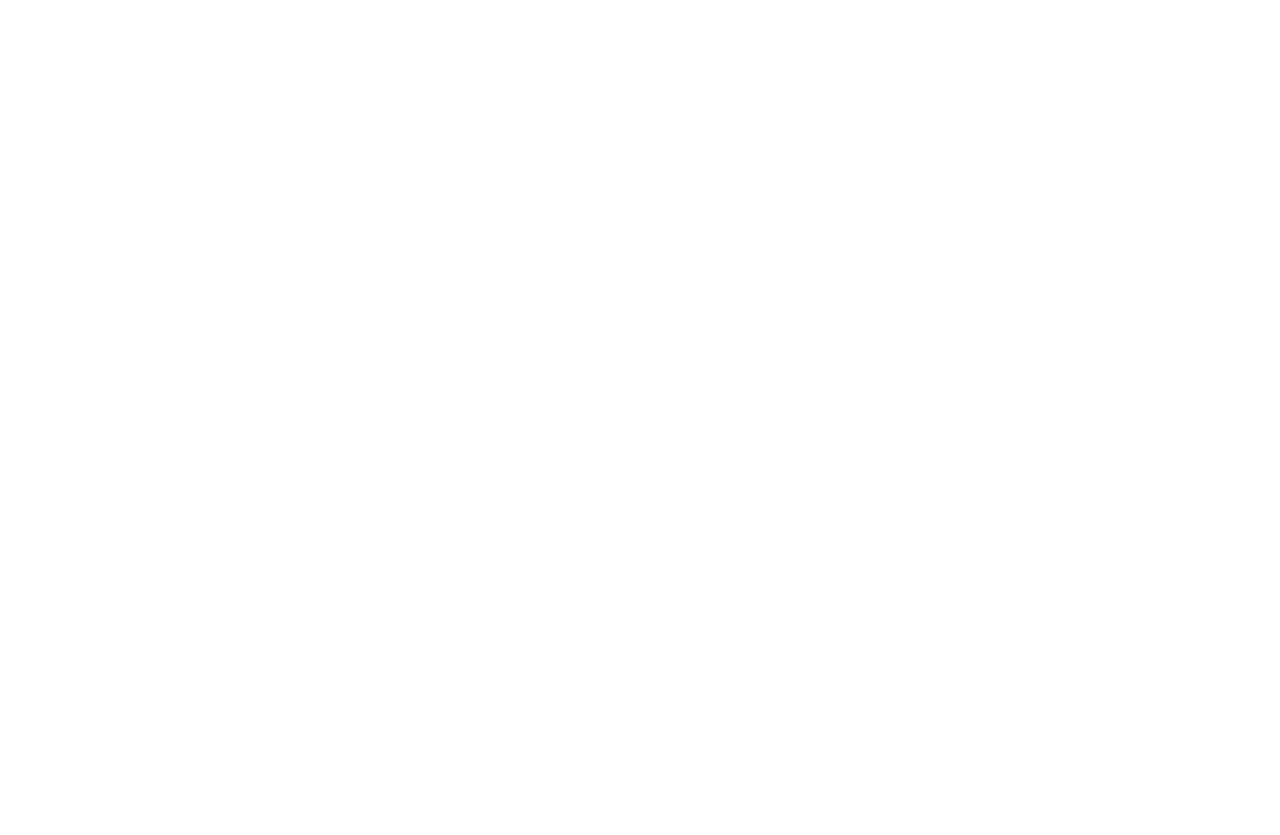
==== commit 0b7705d4: "fix images" ====
--- a/index.html
+++ b/index.html
@@ -24,14 +24,14 @@
                         yes there is other content, not just these 3 screenshots. this is just a quick sneak peek of some of them
                     <br><br>
                         new fisher villager:
-                        <img src="Images/new_fisher_villager.png" alt="fisher villager"/>
+                        <img src="images/new_fisher_villager.png" alt="fisher villager"/>
                     <br><br>
                         new tanuki sisters:
-                        <img src="Images/Lilly.png" alt="Lilly"/>
-                        <img src="Images/Tessa.png" alt="Tessa"/>
+                        <img src="images/Lilly.png" alt="Lilly"/>
+                        <img src="images/Tessa.png" alt="Tessa"/>
                     <br><br>
                         kawanuki village 1 preview (ignore weird texture stuff it gets fixed through a gd shader)
-                    <img src="Images/kawanuki1_preview.png" alt="kawanuki 1 preview"/>
+                    <img src="images/kawanuki1_preview.png" alt="kawanuki 1 preview"/>
                     <br><br>
                         i would like to give a reminder that pretty much all code for the game is complete, with just some bugs to work on. some stuff is disabled or not visible on the 0.1.3 build, but it's all there. hopefully by the time i find an artist these updates won't take nearly a year long :(
                     </p>
